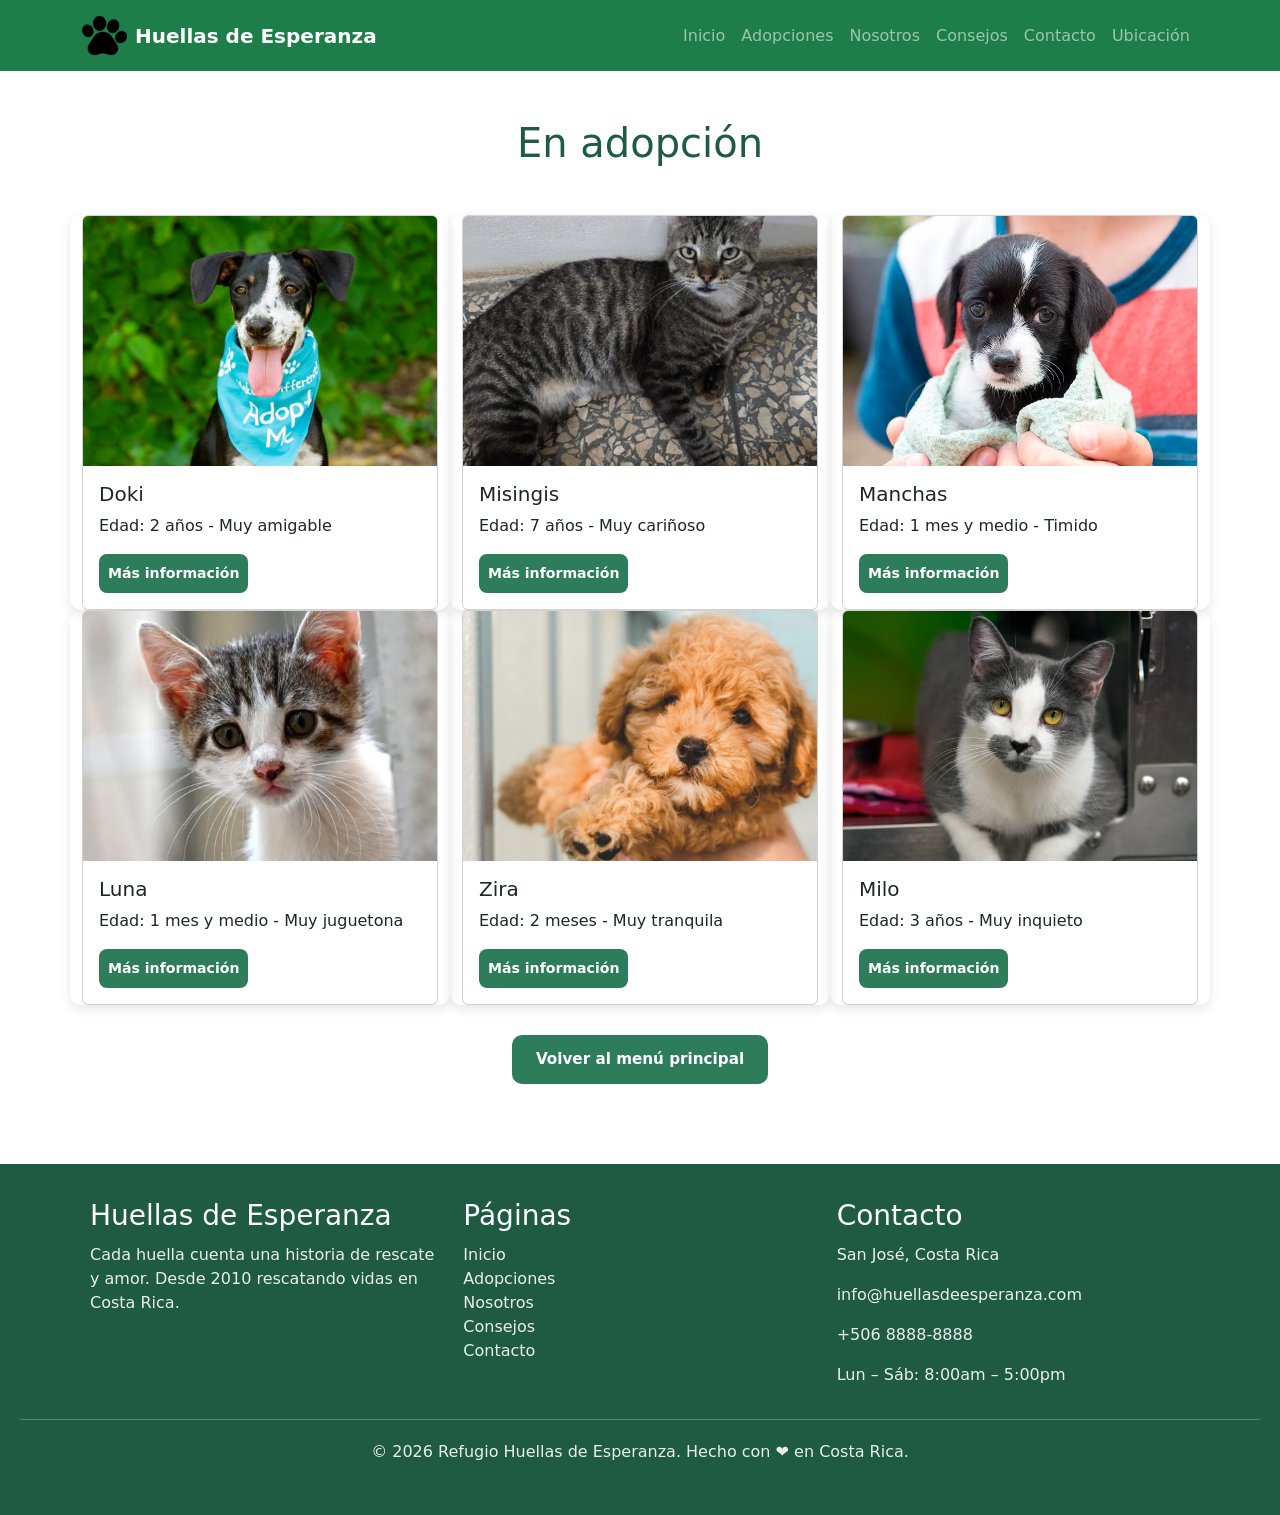
==== adopciones.html @ a83ec14b "Primera subida del proyecto final" ====
<!DOCTYPE html>
<html lang="es">
<head>
  <meta charset="UTF-8">
  <meta name="viewport" content="width=device-width, initial-scale=1.0">
  <title>Refugio Huellas de Esperanza | Adopción</title>
  <link rel="shortcut icon" href="img/icono.png" type="image/x-icon">
  <link rel="stylesheet" href="CSS/CSS.css">
  <link rel="stylesheet" href="CSS/menu.css">
  <link rel="stylesheet" href="CSS/adopciones.css">
  <link href="https://cdn.jsdelivr.net/npm/bootstrap@5.3.0/dist/css/bootstrap.min.css" rel="stylesheet">
</head>
<body>
<nav class="navbar navbar-expand-lg navbar-dark" style="background: #1e7e4a;">
        <div class="container">
            <a class="navbar-brand d-flex align-items-center" href="index.html">
                <img src="img/icono.png" alt="Logo" width="45">
                <span class="ms-2 fw-bold">Huellas de Esperanza</span>
            </a>
            <button class="navbar-toggler" type="button" data-bs-toggle="collapse" data-bs-target="#navbarNav">
                <span class="navbar-toggler-icon"></span>
            </button>
            <div class="collapse navbar-collapse" id="navbarNav">
                <ul class="navbar-nav ms-auto">
                    <li class="nav-item"><a class="nav-link" href="index.html">Inicio</a></li>
                    <li class="nav-item"><a class="nav-link" href="adopciones.html">Adopciones</a></li>
                    <li class="nav-item"><a class="nav-link" href="quienesSomos.html">Nosotros</a></li>
                    <li class="nav-item"><a class="nav-link" href="consejos.html">Consejos</a></li>
                    <li class="nav-item"><a class="nav-link" href="contacto.html">Contacto</a></li>
                    <li class="nav-item"><a class="nav-link" href="ubicacion.html">Ubicación</a></li>

                </ul>
            </div>
        </div>
    </nav>

    <div class="container mt-5">
        <h1 class="text-center">En adopción</h1>
    </div>

    <section class="container mt-5">
        <div class="row">
            <div class="col-12 col-sm-6 col-md-4">
                <div class="card">
                    <img src="img/istockphoto-1254477516-612x612.jpg" class="card-img-top">
                    <div class="card-body">
                        <h5 class="card-title">Doki</h5>
                        <p class="card-text">Edad: 2 años - Muy amigable</p>
                        <button class="ver-mas-btn" data-bs-toggle="modal" data-bs-target="#misingis">
                          Más información
                        </button>
                    </div>
                </div>
            </div>

            <div class="col-12 col-sm-6 col-md-4">
      <div class="card">
        <img src="img/WhatsApp Image 2026-04-20 at 7.28.50 PM.jpeg" class="card-img-top">
        <div class="card-body">
          <h5 class="card-title">Misingis</h5>
          <p class="card-text">Edad: 7 años - Muy cariñoso</p>
          <button class="ver-mas-btn" data-bs-toggle="modal" data-bs-target="#misingis">
            Más información
          </button>
        </div>
      </div>
    </div>

          <div class="col-12 col-sm-6 col-md-4">
      <div class="card">
        <img src="img/mascotas-en-adopcion-beneficios-y-requisitos-para-adoptar-un-perro-o-gato.avif" class="card-img-top">
        <div class="card-body">
          <h5 class="card-title">Manchas</h5>
          <p class="card-text">Edad: 1 mes y medio - Timido</p>
        <button class="ver-mas-btn" data-bs-toggle="modal" data-bs-target="#misingis">
          Más información
        </button>
  
        </div>
      </div>
    </div>



          <div class="col-12 col-sm-6 col-md-4">
      <div class="card">
        <img src="img/gatito2.webp" class="card-img-top">
        <div class="card-body">
          <h5 class="card-title">Luna</h5>
          <p class="card-text">Edad: 1 mes y medio - Muy juguetona</p>
          <button class="ver-mas-btn" data-bs-toggle="modal" data-bs-target="#misingis">
            Más información
          </button>
  
        </div>
      </div>
    </div>

            
       <div class="col-12 col-sm-6 col-md-4">
      <div class="card">
        <img src="img/perrito cafe.jpg" class="card-img-top">
        <div class="card-body">
          <h5 class="card-title">Zira</h5>
          <p class="card-text">Edad: 2 meses - Muy tranquila</p>
          <button class="ver-mas-btn" data-bs-toggle="modal" data-bs-target="#misingis">
            Más información
          </button>
  
        </div>
      </div>
    </div>


   <div class="col-12 col-sm-6 col-md-4">
      <div class="card">
        <img src="img/gatito1.avif" class="card-img-top">
        <div class="card-body">
          <h5 class="card-title">Milo</h5>
          <p class="card-text">Edad: 3 años - Muy inquieto</p>
          <button class="ver-mas-btn" data-bs-toggle="modal" data-bs-target="#misingis">
            Más información
          </button>
  
        </div>
      </div>
    </div>
      </section>



      <div class="modal fade" id="doki" tabindex="-1">
  <div class="modal-dialog">
    <div class="modal-content">

      <div class="modal-header">
        <h5 class="modal-title">Doki</h5>
        <button type="button" class="btn-close" data-bs-dismiss="modal"></button>
      </div>

      <div class="modal-body">
        <p><strong>Edad:</strong> 2 años</p>
        <p><strong>Tamaño:</strong> Mediano</p>
        <p><strong>Carácter:</strong> Muy amigable</p>
        <p><strong>Historia:</strong> Fue hayado en la calle pero esta listo para dar su amor.</p>
      </div>

       <div class="modal-footer">
        <button class="btn btn-success" > <a href="contacto.html">Adoptar</a></button>
        <button class="btn btn-secondary" data-bs-dismiss="modal">Cerrar</button>
      </div>

    </div>
  </div>
</div>

  <div class="modal fade" id="misingis" tabindex="-1">
  <div class="modal-dialog">
    <div class="modal-content">

      <div class="modal-header">
        <h5 class="modal-title">Misingis</h5>
        <button type="button" class="btn-close" data-bs-dismiss="modal"></button>
      </div>

      <div class="modal-body">
        <p><strong>Edad:</strong> 7 años</p>
        <p><strong>Tamaño:</strong> Mediano</p>
        <p><strong>Carácter:</strong> Muy amigable</p>
        <p><strong>Historia:</strong> Fue abandonado y ahora esta en busca de un hogar.</p>
      </div>

        <div class="modal-footer">
        <button class="btn btn-success" > <a href="contacto.html">Adoptar</a></button>
        <button class="btn btn-secondary" data-bs-dismiss="modal">Cerrar</button>
      </div>

    </div>
  </div>
</div>

  <div class="modal fade" id="manchas" tabindex="-1">
  <div class="modal-dialog">
    <div class="modal-content">

      <div class="modal-header">
        <h5 class="modal-title">Manchas</h5>
        <button type="button" class="btn-close" data-bs-dismiss="modal"></button>
      </div>

      <div class="modal-body">
        <p><strong>Edad:</strong> 1 mes y medio</p>
        <p><strong>Tamaño:</strong> Pequeño</p>
        <p><strong>Carácter:</strong> Timido</p>
        <p><strong>Historia:</strong> Fue hayado junto a su mamá abandonados pero ahora esta listo para una nueva familia</p>
      </div>

     <div class="modal-footer">
        <button class="btn btn-success" > <a href="contacto.html">Adoptar</a></button>
        <button class="btn btn-secondary" data-bs-dismiss="modal">Cerrar</button>
      </div>

    </div>
  </div>
</div>

<div class="modal fade" id="luna" tabindex="-1">
  <div class="modal-dialog">
    <div class="modal-content">

      <div class="modal-header">
        <h5 class="modal-title">Luna</h5>
        <button type="button" class="btn-close" data-bs-dismiss="modal"></button>
      </div>

      <div class="modal-body">
        <p><strong>Edad:</strong> 1 mes y medio</p>
        <p><strong>Tamaño:</strong> Pequeña</p>
        <p><strong>Carácter:</strong> Muy juguetona</p>
        <p><strong>Historia:</strong> Luna fue encontrada en la calle, desnutrida y asustada. Con cuidados y mucho cariño, logró recuperarse. Hoy es una gatita dulce que solo busca una familia que la ame.</p>
      </div>

      <div class="modal-footer">
        <button class="btn btn-success" > <a href="contacto.html">Adoptar</a></button>
        <button class="btn btn-secondary" data-bs-dismiss="modal">Cerrar</button>
      </div>

    </div>
  </div>
</div>

<div class="modal fade" id="zira" tabindex="-1">
  <div class="modal-dialog">
    <div class="modal-content">

      <div class="modal-header">
        <h5 class="modal-title">Zira</h5>
        <button type="button" class="btn-close" data-bs-dismiss="modal"></button>
      </div>

      <div class="modal-body">
        <p><strong>Edad:</strong> 2 meses</p>
        <p><strong>Tamaño:</strong> Pequeña</p>
        <p><strong>Carácter:</strong> Muy tranquila</p>
        <p><strong>Historia:</strong> Zira es una perrita tranquila, muy cariñosa y sociable. Le encanta estar acompañada y es ideal para un hogar lleno de amor.</p>
      </div>

      <div class="modal-footer">
        <button class="btn btn-success" > <a href="contacto.html">Adoptar</a></button>
        <button class="btn btn-secondary" data-bs-dismiss="modal">Cerrar</button>
      </div>

    </div>
  </div>
</div>

<div class="modal fade" id="milo" tabindex="-1">
  <div class="modal-dialog">
    <div class="modal-content">

      <div class="modal-header">
        <h5 class="modal-title">Milo</h5>
        <button type="button" class="btn-close" data-bs-dismiss="modal"></button>
      </div>

      <div class="modal-body">
        <p><strong>Edad:</strong> 3 años</p>
        <p><strong>Tamaño:</strong> Mediano</p>
        <p><strong>Carácter:</strong> Muy inquieto</p>
        <p><strong>Historia:</strong> Milo es enérgico y juguetón. Disfruta correr y explorar, perfecto para alguien activo que quiera un compañero fiel.</p>
      </div>

      <div class="modal-footer">
        <button class="btn btn-success" > <a href="contacto.html">Adoptar</a></button>
        <button class="btn btn-secondary" data-bs-dismiss="modal">Cerrar</button>
      </div>

    </div>
  </div>
</div>

<!--- Aca se coloca el boton para volver al menu-->
<div class="centro" style="padding-top: 30px;">
    <a href="#" class="boton">Volver al menú principal</a>
  </div>

<footer class="footer">
    <div class="footer-container">
      <div>
        <h3>Huellas de Esperanza</h3>
        <p>Cada huella cuenta una historia de rescate y amor. Desde 2010 rescatando vidas en Costa Rica.</p>
      </div>

      <div>
        <h3>Páginas</h3>
        <a href="index.html">Inicio</a><br>
        <a href="adopciones.html">Adopciones</a><br>
        <a href="quienesSomos.html">Nosotros</a><br>
        <a href="consejos.html">Consejos</a><br>
        <a href="contacto.html">Contacto</a>
      </div>

      <div>
        <h3>Contacto</h3>
        <p>San José, Costa Rica</p>
        <p>info@huellasdeesperanza.com</p>
        <p>+506 8888-8888</p>
        <p>Lun – Sáb: 8:00am – 5:00pm</p>
      </div>
    </div>

    <hr>
    <p class="footer-copy">© 2026 Refugio Huellas de Esperanza. Hecho con ❤️ en Costa Rica.</p>
  </footer>



  <script src="https://cdn.jsdelivr.net/npm/bootstrap@5.3.0/dist/js/bootstrap.bundle.min.js"></script>
</body>
</html>
---- CSS/CSS.css ----
* {
  margin: 0;
  padding: 0;
  box-sizing: border-box;
}

body {
  font-family: Arial, Helvetica, sans-serif;
  background: #f8f6f1;
  color: #24312b;
  line-height: 1.6;
}

img {
  max-width: 100%;
  display: block;
}

header {
  background: #1f5b42;
  color: #ffffff;
  padding: 20px;
}

.logo {
  max-width: 1100px;
  margin: 0 auto;
  display: flex;
  align-items: center;
  gap: 14px;
}

.logo img {
  display: flex;
  width: 56px;
  height: 56px;
}

.logo h1 {
  display: flex;
  font-size: 1.7rem;
}

nav {
  background: #2e7d5a;
}

.menu {
  max-width: 1100px;
  margin: 0 auto;
  list-style: none;
  display: flex;
  justify-content: center;
  flex-wrap: wrap;
}

.menu li {
  list-style: none;
}

.menu a {
  display: block;
  padding: 14px 18px;
  color: #ffffff;
  text-decoration: none;
  font-weight: bold;
}

.menu a:hover {
  background: rgba(255, 255, 255, 0.14);
}

main,
.seccion,
.hero,
.encabezado-pagina,
.grid-mascotas,
.contacto-layout,
.footer-container {
  max-width: 1100px;
  margin: 0 auto;
}

.hero {
  padding: 50px 20px;
  display: grid;
  grid-template-columns: 1fr 1fr;
  gap: 30px;
  align-items: center;
}

.hero-texto h2,
.seccion h2,
.encabezado-pagina h2 {
  font-size: 2rem;
  color: #1f5b42;
  margin-bottom: 15px;
}

.hero-texto p,
.encabezado-pagina p {
  margin-bottom: 14px;
}

.hero-imagen img {
  width: 100%;
  border-radius: 18px;
  box-shadow: 0 10px 24px rgba(0, 0, 0, 0.08);
}

.botones {
  display: flex;
  gap: 12px;
  flex-wrap: wrap;
  margin-top: 18px;
}

.boton {
  display: inline-block;
  padding: 12px 18px;
  background: #2e7d5a;
  color: #ffffff;
  text-decoration: none;
  border-radius: 10px;
  font-weight: bold;
}

.boton:hover {
  background: #1f5b42;
}

.seccion,
.encabezado-pagina {
  padding: 35px 20px;
}

.fondo-suave {
  background: #e9f6ef;
}

.grid-mascotas {
  padding: 20px;
  display: grid;
  grid-template-columns: repeat(auto-fit, minmax(240px, 1fr));
  gap: 20px;
}

.tarjeta {
  background: #ffffff;
  border-radius: 16px;
  padding: 20px;
  box-shadow: 0 10px 24px rgba(0, 0, 0, 0.08);
  margin-bottom: 40px;
}

.tarjeta img {
  width: 100%;
  height: 220px;
  object-fit: cover;
  border-radius: 14px;
  margin-bottom: 14px;
}

.tarjeta h3 {
  color: #1f5b42;
  margin-bottom: 8px;
}

.tarjeta p {
  margin-bottom: 10px;
}

.contacto-layout {
  padding: 35px 20px;
  display: grid;
  grid-template-columns: 2fr 1fr;
  gap: 24px;
}

.formulario,
.aside-box {
  background: #ffffff;
  border-radius: 16px;
  padding: 20px;
  box-shadow: 0 10px 24px rgba(0, 0, 0, 0.08);
}

label {
  display: block;
  margin-bottom: 6px;
  font-weight: bold;
}

input,
select,
textarea {
  width: 100%;
  padding: 12px;
  margin-bottom: 14px;
  border: 1px solid #d8e8dd;
  border-radius: 10px;
  font: inherit;
}

button {
  background: #2e7d5a;
  color: #ffffff;
  padding: 12px 18px;
  border: none;
  border-radius: 10px;
  cursor: pointer;
  font-weight: bold;
}

button:hover {
  background: #1f5b42;
}

.seccion-ubicacion-home {
      background: #f4fbf7;
      padding: 60px 20px;
      border-top: 2px solid #e0ece5;
    }
    .ubicacion-home-inner {
      max-width: 1100px;
      margin: 0 auto;
      display: grid;
      grid-template-columns: 1fr 1fr;
      gap: 48px;
      align-items: center;
    }
    .ubicacion-tag {
      display: inline-block;
      background: #2e7d5a;
      color: white;
      font-size: 0.78rem;
      font-weight: 700;
      padding: 4px 14px;
      border-radius: 20px;
      letter-spacing: 0.5px;
      text-transform: uppercase;
      margin-bottom: 14px;
    }
    .ubicacion-home-texto h2 {
      color: #1f5b42;
      font-size: clamp(1.5rem, 3vw, 2rem);
      margin-bottom: 14px;
    }
    .ubicacion-home-texto p {
      color: #5a7060;
      line-height: 1.75;
      margin-bottom: 20px;
    }
    .ubicacion-provincias-mini {
      display: flex;
      flex-wrap: wrap;
      gap: 8px;
    }
    .ubicacion-provincias-mini span {
      background: white;
      border: 1px solid #c8e6d4;
      color: #2e7d5a;
      font-size: 0.82rem;
      font-weight: 600;
      padding: 5px 12px;
      border-radius: 20px;
    }
    .mapa-card {
      position: relative;
      border-radius: 18px;
      overflow: hidden;
      box-shadow: 0 12px 36px rgba(31,91,66,0.15);
      border: 3px solid #c8e6d4;
    }
    .mapa-card img {
      width: 100%;
      display: block;
      transition: transform 0.3s;
    }
    .mapa-card:hover img { transform: scale(1.02); }
    .mapa-tooltip {
      position: absolute;
      bottom: 14px;
      left: 50%;
      transform: translateX(-50%);
      background: rgba(31,91,66,0.88);
      color: white;
      font-size: 0.78rem;
      font-weight: 600;
      padding: 6px 16px;
      border-radius: 20px;
      white-space: nowrap;
      pointer-events: none;
    }
    @media (max-width: 860px) {
      .ubicacion-home-inner {
        grid-template-columns: 1fr;
        gap: 32px;
      }
      .ubicacion-home-mapa { order: -1; }
    }

    .botones-cta {
  margin-top: 24px;
  display: flex;
  gap: 12px;
  flex-wrap: wrap;
}
---- CSS/menu.css ----
.footer {
  background: #1f5b42;
  color: #ffffff;
  margin-top: 40px;
  padding: 35px 20px;
}

.footer-container {
  display: grid;
  grid-template-columns: repeat(auto-fit, minmax(220px, 1fr));
  gap: 20px;
}

.footer h3 {
  margin-bottom: 10px;
}

.footer p,
.footer a {
  color: rgba(255, 255, 255, 0.9);
  text-decoration: none;
}

.footer-copy {
  text-align: center;
  margin-top: 20px;
}


  .logo {
    flex-direction: column;
    text-align: center;
  }

  .hero-texto h2,
  .seccion h2,
  .encabezado-pagina h2 {
    font-size: 1.7rem;
  }

    .hero {
      padding: 60px 20px;
      display: grid;
      grid-template-columns: 1fr 1fr;
      gap: 40px;
      align-items: center;
      max-width: 1100px;
      margin: 0 auto;
    }
    .hero-texto h2 {
      font-size: 2.2rem;
      color: #1f5b42;
      margin-bottom: 14px;
      line-height: 1.25;
    }
    .hero-texto h2 span {
      color: #2e7d5a;
      border-bottom: 3px solid #a8d5b5;
    }
    .hero-texto p {
      font-size: 1.05rem;
      color: #3d5247;
      margin-bottom: 18px;
      line-height: 1.75;
    }
    .hero-imagen img {
      width: 100%;
      border-radius: 20px;
      box-shadow: 0 12px 32px rgba(0,0,0,0.13);
      object-fit: cover;
      max-height: 420px;
    }
    .hero-imagen {
      position: relative;
    }
    .badge-hero {
      position: absolute;
      bottom: 18px;
      left: 18px;
      background: #1f5b42;
      color: white;
      padding: 8px 16px;
      border-radius: 30px;
      font-size: 0.85rem;
      font-weight: bold;
      box-shadow: 0 4px 12px rgba(0,0,0,0.2);
    }

    /* Botones */
    .botones { display: flex; gap: 12px; flex-wrap: wrap; margin-top: 22px; }
    .boton {
      display: inline-block;
      padding: 13px 24px;
      background: #2e7d5a;
      color: #fff;
      text-decoration: none;
      border-radius: 10px;
      font-weight: bold;
      font-size: 0.95rem;
      transition: background 0.2s, transform 0.15s;
    }
    .boton:hover { background: #1f5b42; transform: translateY(-2px); color: #fff; }
    .boton-outline {
      background: transparent;
      border: 2px solid #2e7d5a;
      color: #2e7d5a;
    }
    .boton-outline:hover { background: #2e7d5a; color: #fff; }

    .stats-bar {
      background: #1f5b42;
      color: white;
      padding: 28px 20px;
    }
    .stats-grid {
      max-width: 1100px;
      margin: 0 auto;
      display: grid;
      grid-template-columns: repeat(4, 1fr);
      gap: 20px;
      text-align: center;
    }
    .stat-item .num {
      font-size: 2.4rem;
      font-weight: 800;
      color: #a8d5b5;
      display: block;
    }
    .stat-item .etiqueta {
      font-size: 0.88rem;
      opacity: 0.88;
    }

    .seccion-titulo {
      text-align: center;
      max-width: 1100px;
      margin: 0 auto;
      padding: 40px 20px 10px;
    }
    .seccion-titulo h2 { color: #1f5b42; font-size: 1.9rem; margin-bottom: 6px; }
    .seccion-titulo p { color: #5a7060; max-width: 560px; margin: 0 auto; }

    .grid-mascotas {
      max-width: 1100px;
      margin: 0 auto;
      padding: 24px 20px;
      display: grid;
      grid-template-columns: repeat(auto-fit, minmax(240px, 1fr));
      gap: 22px;
    }
    .tarjeta {
      background: #fff;
      border-radius: 16px;
      overflow: hidden;
      box-shadow: 0 6px 20px rgba(0,0,0,0.08);
      transition: transform 0.25s, box-shadow 0.25s;
      border: 1px solid #e0ece5;
    }
    .tarjeta:hover { transform: translateY(-6px); box-shadow: 0 14px 36px rgba(0,0,0,0.13); }
    .tarjeta img {
      width: 100%;
      height: 210px;
      object-fit: cover;
      display: block;
    }
    .tarjeta-body { padding: 18px; }
    .tarjeta-body h3 { color: #1f5b42; margin-bottom: 6px; font-size: 1.1rem; }
    .tarjeta-body p { color: #5a7060; font-size: 0.9rem; margin-bottom: 12px; }
    .tag {
      display: inline-block;
      background: #e9f6ef;
      color: #2e7d5a;
      padding: 3px 10px;
      border-radius: 20px;
      font-size: 0.78rem;
      font-weight: bold;
      margin-right: 4px;
      margin-bottom: 10px;
    }
    .tag.urgente { background: #fff0f0; color: #c0392b; }
    .ver-mas-btn {
      display: block;
      text-align: center;
      padding: 9px;
      background: #2e7d5a;
      color: white;
      text-decoration: none;
      border-radius: 8px;
      font-weight: bold;
      font-size: 0.88rem;
      transition: background 0.2s;
    }
    .ver-mas-btn:hover { background: #1f5b42; color: white; }

    /* Pasos de adopción */
    .seccion-pasos {
      background: #e9f6ef;
      padding: 50px 20px;
    }
    .pasos-grid {
      max-width: 1100px;
      margin: 30px auto 0;
      display: grid;
      grid-template-columns: repeat(auto-fit, minmax(200px, 1fr));
      gap: 24px;
      text-align: center;
    }
    .paso {
      background: white;
      border-radius: 16px;
      padding: 28px 20px;
      box-shadow: 0 4px 16px rgba(0,0,0,0.07);
      position: relative;
    }
    .paso-num {
      width: 48px;
      height: 48px;
      background: #1f5b42;
      color: white;
      border-radius: 50%;
      font-size: 1.3rem;
      font-weight: 800;
      display: flex;
      align-items: center;
      justify-content: center;
      margin: 0 auto 14px;
    }
    .paso h3 { color: #1f5b42; font-size: 1rem; margin-bottom: 8px; }
    .paso p { color: #5a7060; font-size: 0.87rem; line-height: 1.6; }
    .paso-icono { font-size: 2rem; margin-bottom: 8px; display: block; }

    /* CTA Donación */
    .cta-donacion {
      background: linear-gradient(135deg, #2e7d5a 0%, #1f5b42 100%);
      color: white;
      padding: 60px 20px;
      text-align: center;
    }
    .cta-donacion h2 { font-size: 2rem; margin-bottom: 10px; color: white; }
    .cta-donacion p { font-size: 1rem; opacity: 0.9; max-width: 520px; margin: 0 auto 28px; }
    .boton-blanco {
      display: inline-block;
      padding: 13px 30px;
      background: white;
      color: #1f5b42;
      border-radius: 10px;
      font-weight: bold;
      text-decoration: none;
      font-size: 0.95rem;
      margin: 6px;
      transition: transform 0.2s, box-shadow 0.2s;
    }
    .boton-blanco:hover { transform: translateY(-2px); box-shadow: 0 8px 20px rgba(0,0,0,0.2); color: #1f5b42; }
    .boton-blanco-outline {
      background: transparent;
      border: 2px solid rgba(255,255,255,0.6);
      color: white;
    }
    .boton-blanco-outline:hover { background: rgba(255,255,255,0.15); color: white; }

    /* Centro de texto en botón del ver todas */
    .centro { text-align: center; padding: 10px 0 40px; }

    /* Responsive */
    @media (max-width: 768px) {
      .hero {
        grid-template-columns: 1fr;
        padding: 40px 16px;
        gap: 24px;
      }
      .hero-texto h2 { font-size: 1.7rem; }
      .stats-grid { grid-template-columns: repeat(2, 1fr); gap: 16px; }
      .stat-item .num { font-size: 1.9rem; }
    }

        .hero-bg {
            background: linear-gradient(rgba(0,0,0,0.6), rgba(0,0,0,0.6)), url('../img/mascotas-en-adopcion-beneficios-y-requisitos-para-adoptar-un-perro-o-gato.avif');
            background-size: cover;
            background-position: center;
            color: white;
            padding: 100px 0;
        }
        .card-img-left {
            width: 100%;
            height: 100%;
            object-fit: cover;
        }
---- CSS/adopciones.css ----
.card-img-top {
  width: 100%;
  height: 250px;
  object-fit: cover;
}


.col-md-4 {
  border: none;
  border-radius: 12px;
  box-shadow: 0px 4px 12px rgba(0,0,0,0.1);
  overflow: hidden;
}


.text-center{
    color: #1f5b42;;
}
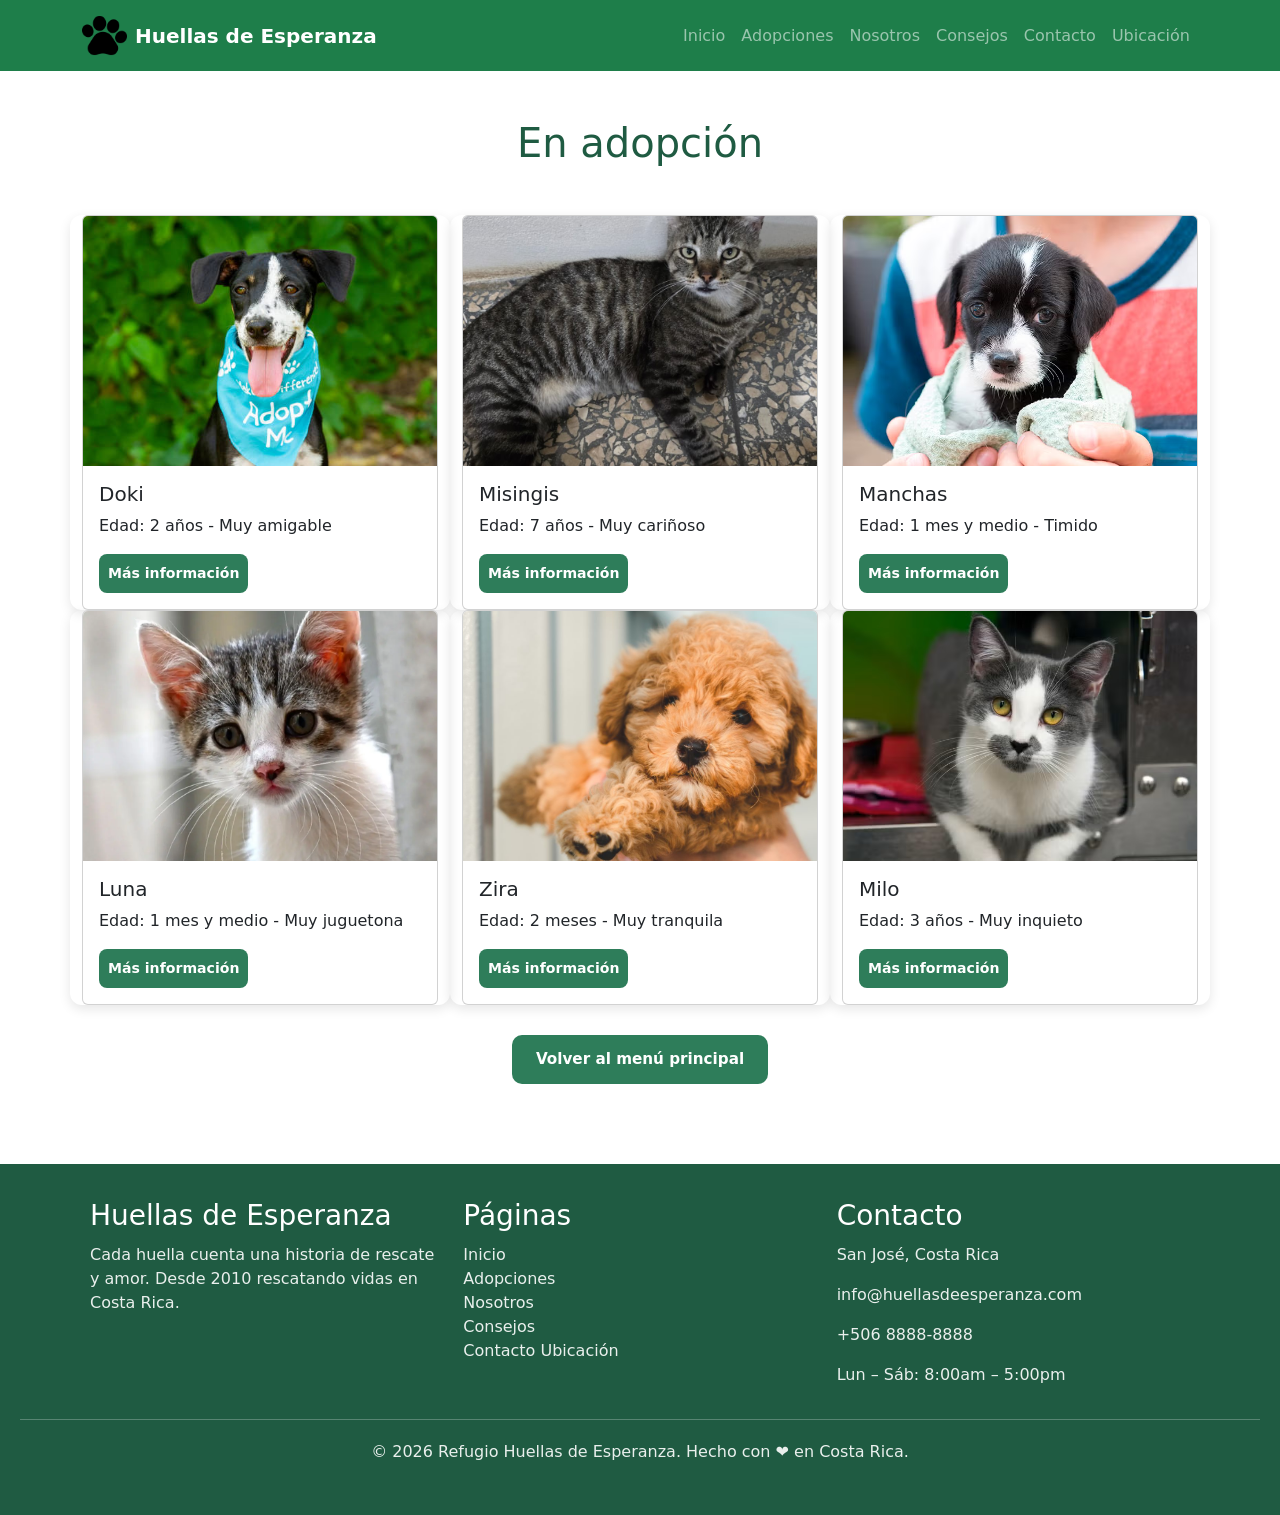
==== commit 836ba6ee: "Tercera subida" ====
--- a/adopciones.html
+++ b/adopciones.html
@@ -298,6 +298,7 @@
         <a href="quienesSomos.html">Nosotros</a><br>
         <a href="consejos.html">Consejos</a><br>
         <a href="contacto.html">Contacto</a>
+        <a href="ubicacion.html">Ubicación</a>
       </div>
 
       <div>
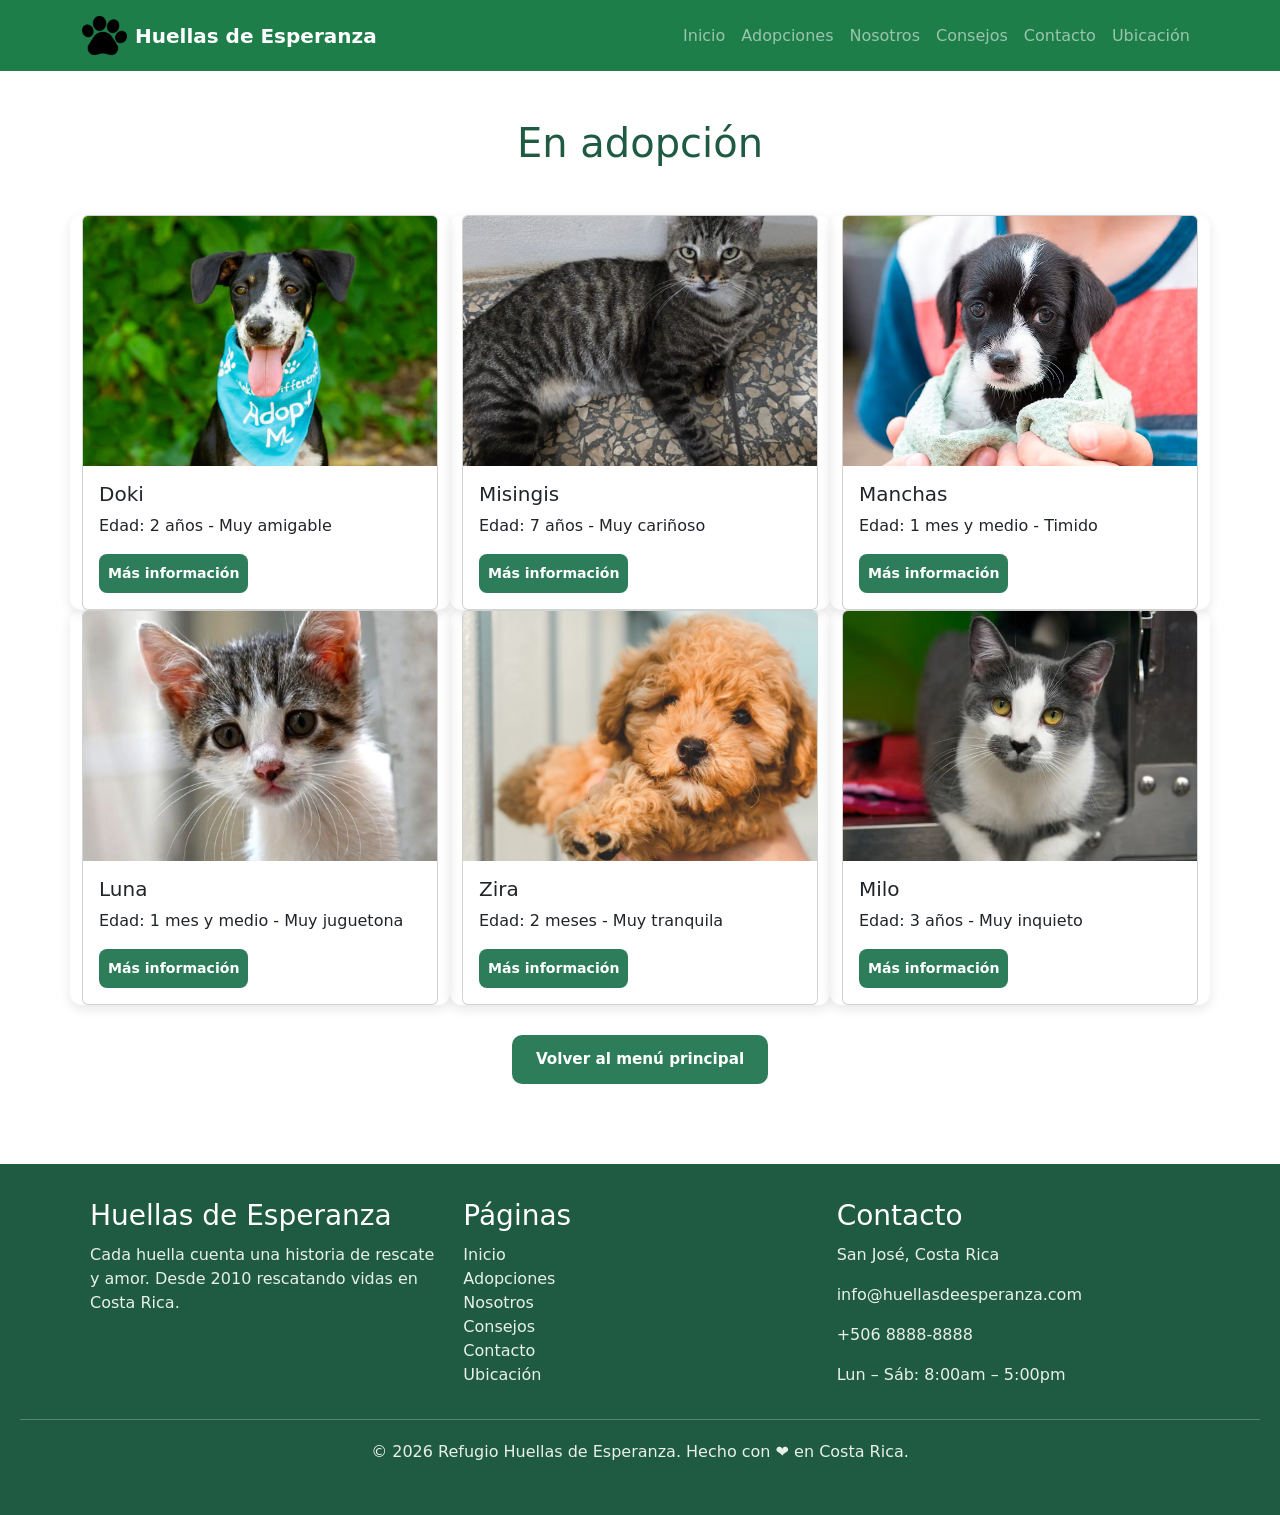
==== commit 9e8c7b7e: "Cuarta subida" ====
--- a/adopciones.html
+++ b/adopciones.html
@@ -297,7 +297,7 @@
         <a href="adopciones.html">Adopciones</a><br>
         <a href="quienesSomos.html">Nosotros</a><br>
         <a href="consejos.html">Consejos</a><br>
-        <a href="contacto.html">Contacto</a>
+        <a href="contacto.html">Contacto</a><br>
         <a href="ubicacion.html">Ubicación</a>
       </div>
 
